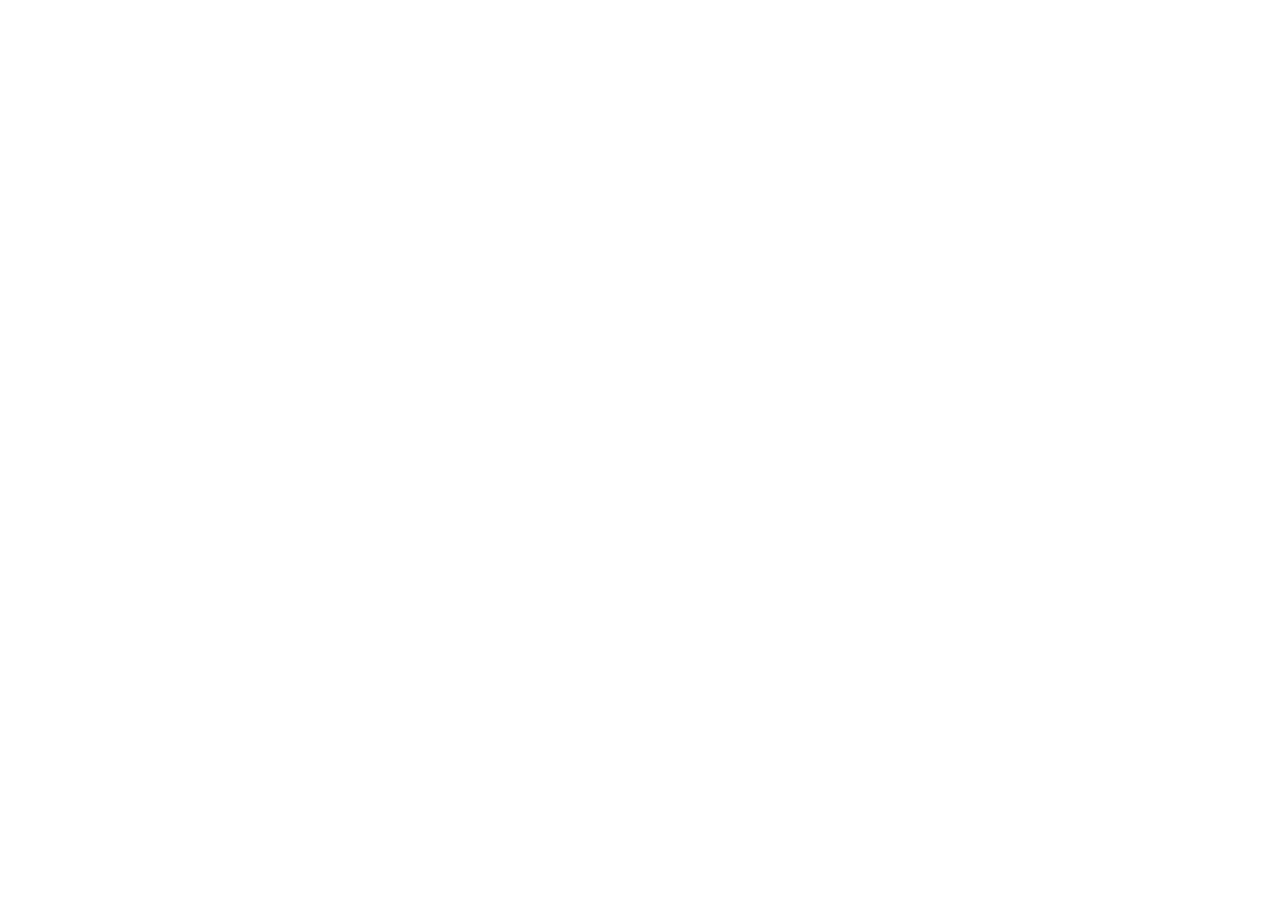
==== index.html @ 1d465142 "Add files via upload" ====
<!DOCTYPE html>
<html lang="en">
<head>
    <meta charset="UTF-8">
    <meta name="viewport" content="width=device-width, initial-scale=1.0">
    <title>BUSCAMINAS ALAN</title>
    <link rel="stylesheet" href="/src/cssAlan.css">
</head>
<body>
    <div id="tablero"></div>

    <script src="/src/jsAlan.js"></script>
    
</body>
</html>
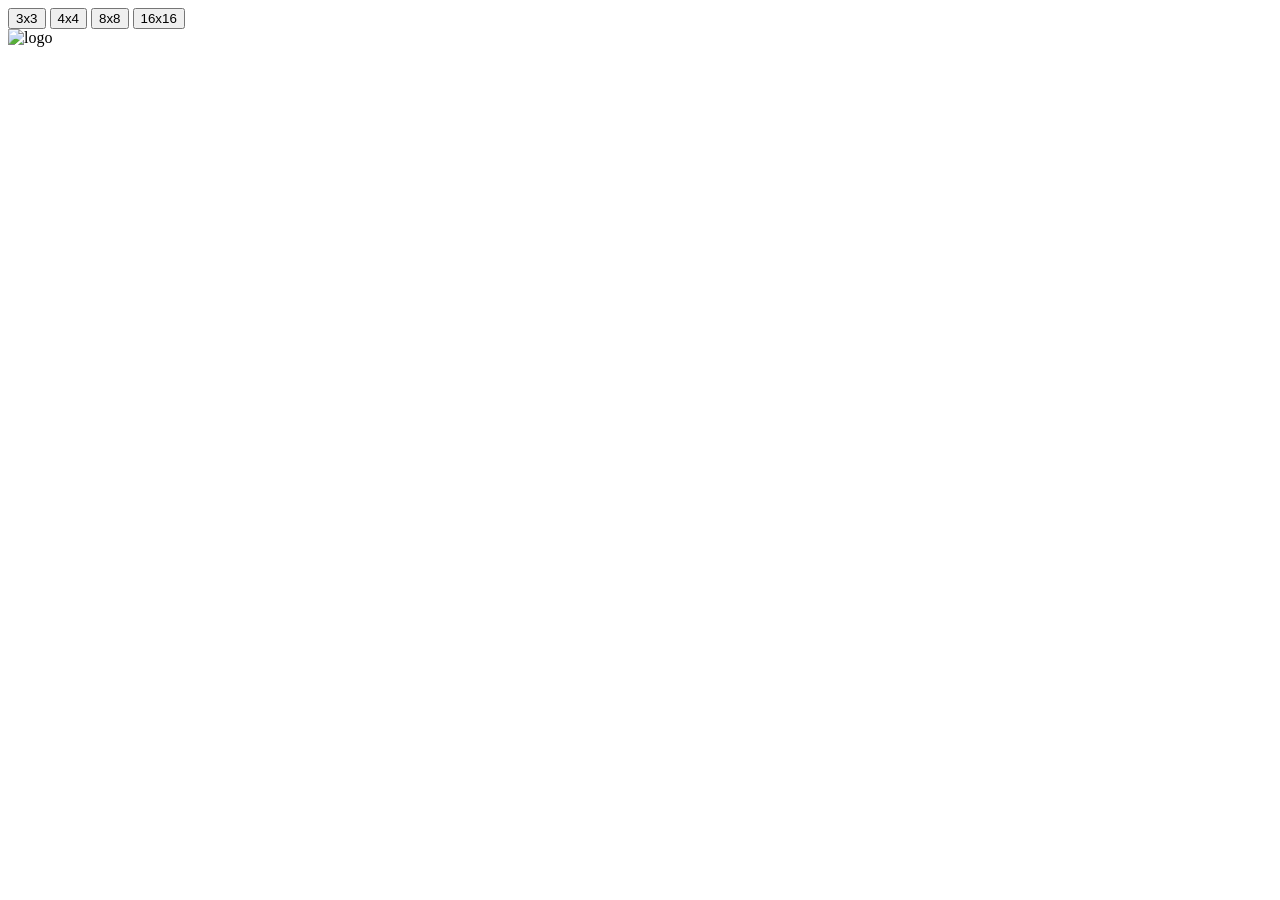
==== commit c9498de0: "Update index.html" ====
--- a/index.html
+++ b/index.html
@@ -4,12 +4,32 @@
     <meta charset="UTF-8">
     <meta name="viewport" content="width=device-width, initial-scale=1.0">
     <title>BUSCAMINAS ALAN</title>
-    <link rel="stylesheet" href="/src/cssAlan.css">
+    <link rel="stylesheet" href="/UF3/Buscaminas_AlanTeixido/src/cssAlan.css">
+    <link rel="icon" type="image/png" href="/UF3/Buscaminas_AlanTeixido/src/src/bomb-154456_1280.webp">
 </head>
 <body>
     <div id="tablero"></div>
 
-    <script src="/src/jsAlan.js"></script>
+    <script src="/UF3/Buscaminas_AlanTeixido/src/jsAlan.js"></script>
+
+
+    <!-- boton para 3x3 -->
+    <button id="boton3x3">3x3</button>
+
+    <!-- boton para 4x4 -->
+    <button id="boton4x4">4x4</button>
+
+    <!-- boton para 8x8 -->
+    <button id="boton8x8">8x8</button>
+
+    <!-- boton para 16x16 -->
+    <button id="boton16x16">16x16</button>
+
+
+    <footer>
+        <img type="image/png" src="/UF3/Buscaminas_AlanTeixido/src/src/logoATrodo.png" alt="logo" id="logo">
+    </footer>
+
     
 </body>
-</html>+</html>
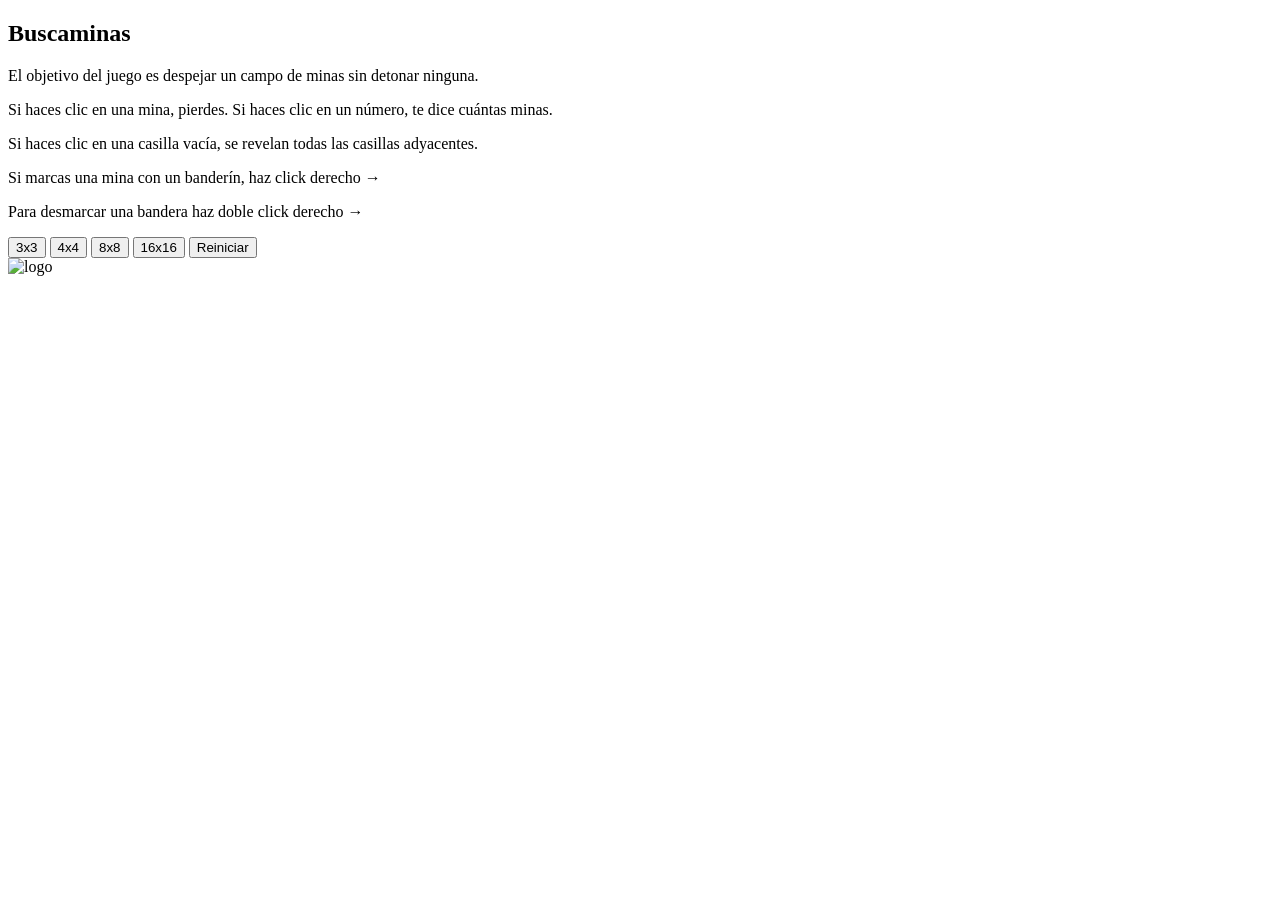
==== commit 63bbd9cd: "Update index.html" ====
--- a/index.html
+++ b/index.html
@@ -8,11 +8,23 @@
     <link rel="icon" type="image/png" href="/UF3/Buscaminas_AlanTeixido/src/src/bomb-154456_1280.webp">
 </head>
 <body>
+
     <div id="tablero"></div>
 
     <script src="/UF3/Buscaminas_AlanTeixido/src/jsAlan.js"></script>
 
-
+    <article id="control">
+    <!-- Información para jugar -->
+        <div id="info">
+            <h1>Buscaminas</h1>
+            <p>El objetivo del juego es despejar un campo de minas sin detonar ninguna. </p> 
+            <p>Si haces clic en una mina, pierdes. Si haces clic en un número, te dice cuántas minas. </p>
+            <p>Si haces clic en una casilla vacía, se revelan todas las casillas adyacentes.</p>
+            <p id="bandera">Si marcas una mina con un banderín, haz click derecho →</p>
+            <p id="desmarcar">Para desmarcar una bandera haz doble click derecho → </p>
+        </div>
+    
+        
     <!-- boton para 3x3 -->
     <button id="boton3x3">3x3</button>
 
@@ -25,6 +37,14 @@
     <!-- boton para 16x16 -->
     <button id="boton16x16">16x16</button>
 
+    
+    <!-- boton de reinicio-->
+    <button id="botonReiniciar">Reiniciar</button>
+
+</article>
+
+
+
 
     <footer>
         <img type="image/png" src="/UF3/Buscaminas_AlanTeixido/src/src/logoATrodo.png" alt="logo" id="logo">
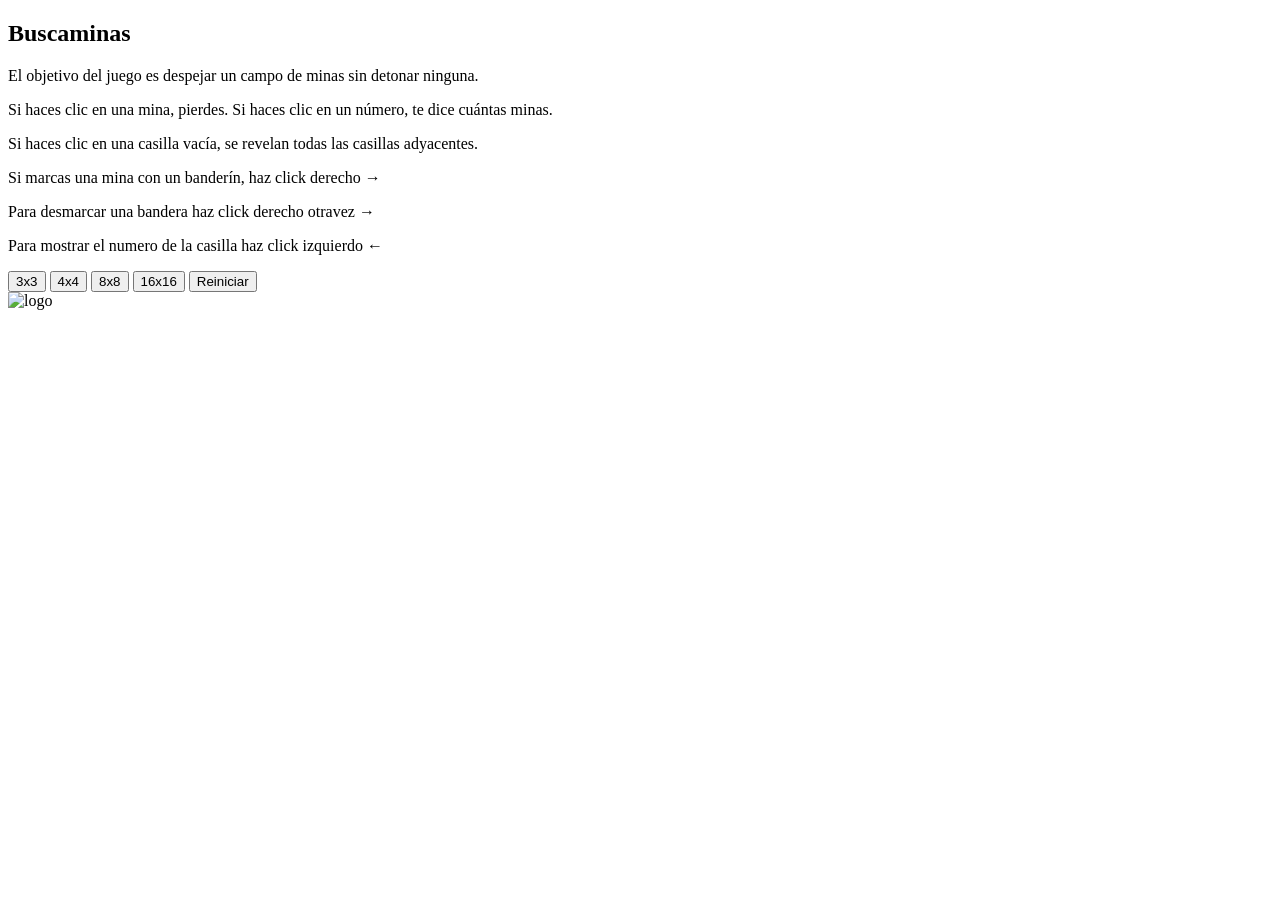
==== commit 5f45002c: "Update index.html" ====
--- a/index.html
+++ b/index.html
@@ -21,9 +21,9 @@
             <p>Si haces clic en una mina, pierdes. Si haces clic en un número, te dice cuántas minas. </p>
             <p>Si haces clic en una casilla vacía, se revelan todas las casillas adyacentes.</p>
             <p id="bandera">Si marcas una mina con un banderín, haz click derecho →</p>
-            <p id="desmarcar">Para desmarcar una bandera haz doble click derecho → </p>
+            <p id="desmarcar">Para desmarcar una bandera haz click derecho otravez → </p>
+            <p id="desmarcar"> Para mostrar el numero de la casilla haz click izquierdo ← </p>
         </div>
-    
         
     <!-- boton para 3x3 -->
     <button id="boton3x3">3x3</button>
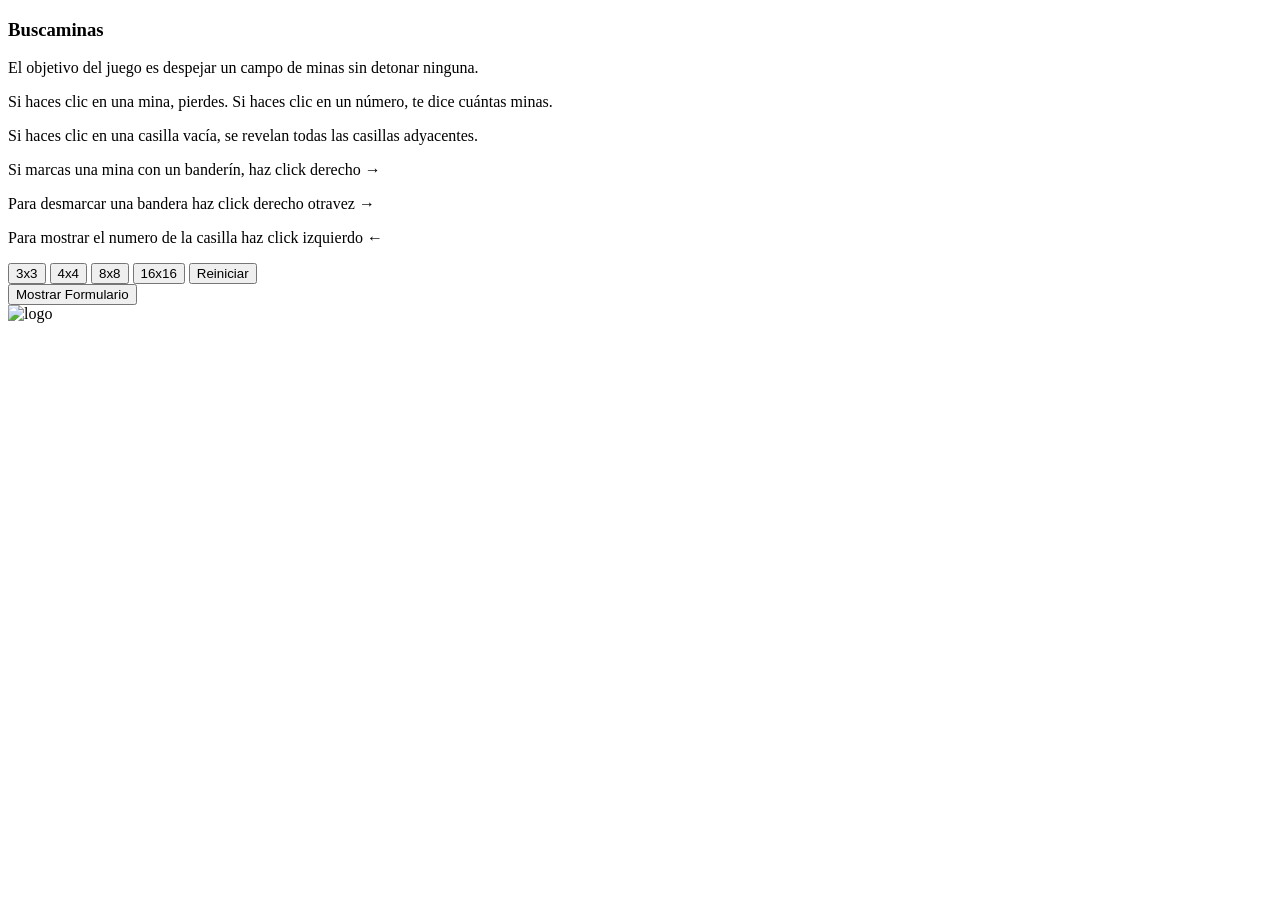
==== commit 6d234e38: "Update index.html" ====
--- a/index.html
+++ b/index.html
@@ -1,55 +1,77 @@
 <!DOCTYPE html>
 <html lang="en">
-<head>
-    <meta charset="UTF-8">
-    <meta name="viewport" content="width=device-width, initial-scale=1.0">
+  <head>
+    <meta charset="UTF-8" />
+    <meta name="viewport" content="width=device-width, initial-scale=1.0" />
     <title>BUSCAMINAS ALAN</title>
-    <link rel="stylesheet" href="/UF3/Buscaminas_AlanTeixido/src/cssAlan.css">
-    <link rel="icon" type="image/png" href="/UF3/Buscaminas_AlanTeixido/src/src/bomb-154456_1280.webp">
-</head>
-<body>
-
+    <link rel="stylesheet" href="/UF3/Buscaminas_AlanTeixido/src/cssAlan.css" />
+    <link
+      rel="icon"
+      type="image/png"
+      href="/UF3/Buscaminas_AlanTeixido/src/src/bomb-154456_1280.webp"
+    />
+  </head>
+  <body>
     <div id="tablero"></div>
 
-    <script src="/UF3/Buscaminas_AlanTeixido/src/jsAlan.js"></script>
+    <section id="control">
+      <article id="control">
+        <!-- Información para jugar -->
+        <div id="info">
+          <h1>Buscaminas</h1>
+          <p>
+            El objetivo del juego es despejar un campo de minas sin detonar
+            ninguna.
+          </p>
+          <p>
+            Si haces clic en una mina, pierdes. Si haces clic en un número, te
+            dice cuántas minas.
+          </p>
+          <p>
+            Si haces clic en una casilla vacía, se revelan todas las casillas
+            adyacentes.
+          </p>
+          <p id="bandera">
+            Si marcas una mina con un banderín, haz click derecho →
+          </p>
+          <p id="desmarcar">
+            Para desmarcar una bandera haz click derecho otravez →
+          </p>
+          <p id="desmarcar">
+            Para mostrar el numero de la casilla haz click izquierdo ←
+          </p>
+        </div>
+      </article>
 
-    <article id="control">
-    <!-- Información para jugar -->
-        <div id="info">
-            <h1>Buscaminas</h1>
-            <p>El objetivo del juego es despejar un campo de minas sin detonar ninguna. </p> 
-            <p>Si haces clic en una mina, pierdes. Si haces clic en un número, te dice cuántas minas. </p>
-            <p>Si haces clic en una casilla vacía, se revelan todas las casillas adyacentes.</p>
-            <p id="bandera">Si marcas una mina con un banderín, haz click derecho →</p>
-            <p id="desmarcar">Para desmarcar una bandera haz click derecho otravez → </p>
-            <p id="desmarcar"> Para mostrar el numero de la casilla haz click izquierdo ← </p>
-        </div>
-        
-    <!-- boton para 3x3 -->
-    <button id="boton3x3">3x3</button>
+      <!-- Botones para el juego -->
+      <button id="boton3x3">3x3</button>
+      <button id="boton4x4">4x4</button>
+      <button id="boton8x8">8x8</button>
+      <button id="boton16x16">16x16</button>
 
-    <!-- boton para 4x4 -->
-    <button id="boton4x4">4x4</button>
+      <!-- Botón de reinicio -->
+      <button id="botonReiniciar">Reiniciar</button>
 
-    <!-- boton para 8x8 -->
-    <button id="boton8x8">8x8</button>
+      <!-- Mensaje de victoria o derrota -->
+      <div id="mensaje"></div>
 
-    <!-- boton para 16x16 -->
-    <button id="boton16x16">16x16</button>
-
-    
-    <!-- boton de reinicio-->
-    <button id="botonReiniciar">Reiniciar</button>
-
-</article>
-
-
-
+  
+      <!-- Botón para mostrar el formulario -->
+      <button id="mostrarFormulario">Mostrar Formulario</button>
+    </section>
 
     <footer>
-        <img type="image/png" src="/UF3/Buscaminas_AlanTeixido/src/src/logoATrodo.png" alt="logo" id="logo">
+      <img
+        type="image/png"
+        src="/UF3/Buscaminas_AlanTeixido/src/src/logoATrodo.png"
+        alt="logo"
+        id="logo"
+      />
     </footer>
 
-    
-</body>
+    <script src="/UF3/Buscaminas_AlanTeixido/src/jsAlan.js"></script>
+      
+    <script src="/UF3/Buscaminas_AlanTeixido/src/jsFormulario.js"></script>
+
+  </body>
 </html>
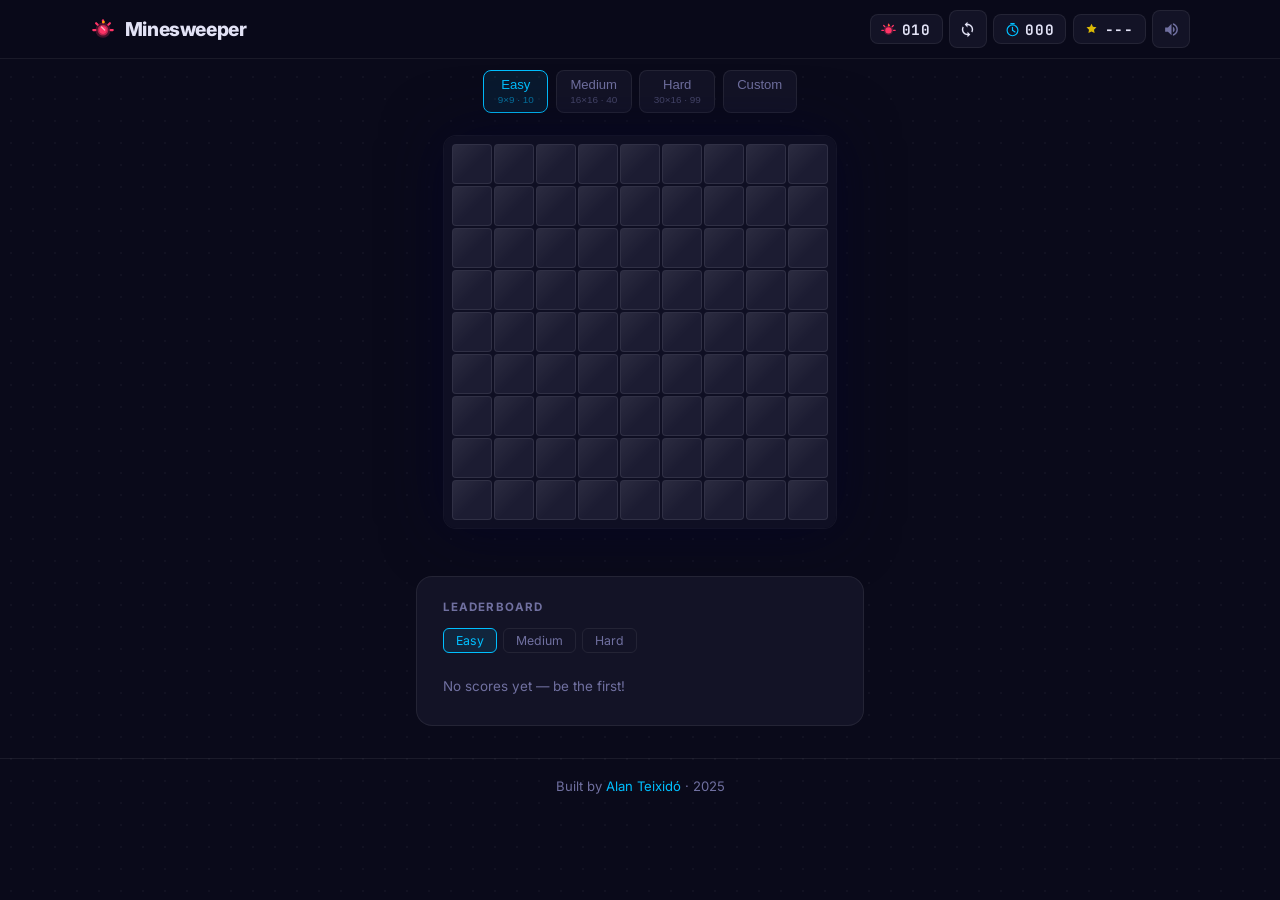
==== commit 0841857e: "Complete premium redesign of Minesweeper - Dark navy/neon theme (#0a0a1a background, neon number glo" ====
--- a/index.html
+++ b/index.html
@@ -1,77 +1,178 @@
 <!DOCTYPE html>
 <html lang="en">
-  <head>
-    <meta charset="UTF-8" />
-    <meta name="viewport" content="width=device-width, initial-scale=1.0" />
-    <title>BUSCAMINAS ALAN</title>
-    <link rel="stylesheet" href="/UF3/Buscaminas_AlanTeixido/src/cssAlan.css" />
-    <link
-      rel="icon"
-      type="image/png"
-      href="/UF3/Buscaminas_AlanTeixido/src/src/bomb-154456_1280.webp"
-    />
-  </head>
-  <body>
-    <div id="tablero"></div>
+<head>
+  <meta charset="UTF-8" />
+  <meta name="viewport" content="width=device-width, initial-scale=1.0, maximum-scale=1.0, user-scalable=no" />
+  <title>Minesweeper | Alan Teixidó</title>
+  <meta name="description" content="Play Minesweeper online — dark premium edition by Alan Teixidó. Easy, Medium, Hard and Custom modes, leaderboard, and smooth animations." />
+  <meta property="og:title" content="Minesweeper | Alan Teixidó" />
+  <meta property="og:description" content="Premium dark Minesweeper with neon visuals, leaderboard and smooth animations." />
+  <meta property="og:image" content="https://alanteixido.dev/og-minesweeper.png" />
+  <meta property="og:type" content="website" />
+  <link rel="canonical" href="https://alanteixido.dev/minesweeper" />
+  <link rel="preconnect" href="https://fonts.googleapis.com" />
+  <link rel="preconnect" href="https://fonts.gstatic.com" crossorigin />
+  <link href="https://fonts.googleapis.com/css2?family=JetBrains+Mono:wght@400;600;700&family=Inter:wght@400;500;600;700;800&display=swap" rel="stylesheet" />
+  <link rel="stylesheet" href="style.css" />
+</head>
+<body>
+  <!-- Confetti canvas (pointer-events: none) -->
+  <canvas id="confetti-canvas"></canvas>
 
-    <section id="control">
-      <article id="control">
-        <!-- Información para jugar -->
-        <div id="info">
-          <h1>Buscaminas</h1>
-          <p>
-            El objetivo del juego es despejar un campo de minas sin detonar
-            ninguna.
-          </p>
-          <p>
-            Si haces clic en una mina, pierdes. Si haces clic en un número, te
-            dice cuántas minas.
-          </p>
-          <p>
-            Si haces clic en una casilla vacía, se revelan todas las casillas
-            adyacentes.
-          </p>
-          <p id="bandera">
-            Si marcas una mina con un banderín, haz click derecho →
-          </p>
-          <p id="desmarcar">
-            Para desmarcar una bandera haz click derecho otravez →
-          </p>
-          <p id="desmarcar">
-            Para mostrar el numero de la casilla haz click izquierdo ←
-          </p>
+  <!-- Dot background -->
+  <div class="bg-pattern"></div>
+
+  <!-- ===== HEADER ===== -->
+  <header class="header">
+    <div class="header-inner">
+      <div class="logo">
+        <svg class="logo-icon" viewBox="0 0 24 24" fill="none" xmlns="http://www.w3.org/2000/svg">
+          <circle cx="12" cy="13" r="7" fill="#ff3366" opacity="0.25"/>
+          <circle cx="12" cy="13" r="5" fill="#ff3366" opacity="0.6"/>
+          <circle cx="12" cy="13" r="3.5" fill="#ff3366"/>
+          <line x1="12" y1="6" x2="12" y2="4" stroke="#ff3366" stroke-width="2" stroke-linecap="round"/>
+          <line x1="5" y1="13" x2="3" y2="13" stroke="#ff3366" stroke-width="2" stroke-linecap="round"/>
+          <line x1="19" y1="13" x2="21" y2="13" stroke="#ff3366" stroke-width="2" stroke-linecap="round"/>
+          <line x1="7.05" y1="8.05" x2="5.63" y2="6.63" stroke="#ff3366" stroke-width="2" stroke-linecap="round"/>
+          <line x1="16.95" y1="8.05" x2="18.37" y2="6.63" stroke="#ff3366" stroke-width="2" stroke-linecap="round"/>
+          <circle cx="12.5" cy="5.5" r="1.2" fill="#ffaa00"/>
+          <line x1="10.5" y1="10" x2="13.5" y2="13" stroke="rgba(255,255,255,0.6)" stroke-width="1.2" stroke-linecap="round"/>
+        </svg>
+        <span>Minesweeper</span>
+      </div>
+
+      <div class="hud">
+        <!-- Mine counter -->
+        <div class="hud-item" title="Mines remaining">
+          <svg viewBox="0 0 18 18" fill="none">
+            <circle cx="9" cy="10" r="5.5" fill="#ff3366" opacity="0.3"/>
+            <circle cx="9" cy="10" r="3.8" fill="#ff3366"/>
+            <line x1="9" y1="4.5" x2="9" y2="2.5" stroke="#ff3366" stroke-width="1.5" stroke-linecap="round"/>
+            <line x1="3" y1="10" x2="1" y2="10" stroke="#ff3366" stroke-width="1.5" stroke-linecap="round"/>
+            <line x1="15" y1="10" x2="17" y2="10" stroke="#ff3366" stroke-width="1.5" stroke-linecap="round"/>
+            <line x1="4.64" y1="5.64" x2="3.22" y2="4.22" stroke="#ff3366" stroke-width="1.5" stroke-linecap="round"/>
+            <line x1="13.36" y1="5.64" x2="14.78" y2="4.22" stroke="#ff3366" stroke-width="1.5" stroke-linecap="round"/>
+            <circle cx="9.8" cy="4" r="0.9" fill="#ffaa00"/>
+          </svg>
+          <span id="mines-left" class="hud-value">000</span>
         </div>
-      </article>
 
-      <!-- Botones para el juego -->
-      <button id="boton3x3">3x3</button>
-      <button id="boton4x4">4x4</button>
-      <button id="boton8x8">8x8</button>
-      <button id="boton16x16">16x16</button>
+        <!-- Restart button -->
+        <button id="restart-btn" class="restart-btn" title="New Game">
+          <svg viewBox="0 0 24 24" fill="none"><path d="M12 4V1L8 5l4 4V6c3.31 0 6 2.69 6 6 0 1.01-.25 1.97-.7 2.8l1.46 1.46C19.54 15.03 20 13.57 20 12c0-4.42-3.58-8-8-8zm0 14c-3.31 0-6-2.69-6-6 0-1.01.25-1.97.7-2.8L5.24 7.74C4.46 8.97 4 10.43 4 12c0 4.42 3.58 8 8 8v3l4-4-4-4v3z" fill="currentColor"/></svg>
+        </button>
 
-      <!-- Botón de reinicio -->
-      <button id="botonReiniciar">Reiniciar</button>
+        <!-- Timer -->
+        <div class="hud-item" title="Time elapsed">
+          <svg viewBox="0 0 18 18" fill="none">
+            <circle cx="9" cy="10" r="6.5" stroke="#00bfff" stroke-width="1.4" fill="none"/>
+            <line x1="9" y1="6.5" x2="9" y2="10" stroke="#00bfff" stroke-width="1.4" stroke-linecap="round"/>
+            <line x1="9" y1="10" x2="12" y2="12" stroke="#00bfff" stroke-width="1.4" stroke-linecap="round"/>
+            <line x1="7" y1="2" x2="11" y2="2" stroke="#00bfff" stroke-width="1.4" stroke-linecap="round"/>
+          </svg>
+          <span id="timer" class="hud-value">000</span>
+        </div>
 
-      <!-- Mensaje de victoria o derrota -->
-      <div id="mensaje"></div>
+        <!-- Best time -->
+        <div class="hud-item hud-best" title="Best time">
+          <svg viewBox="0 0 18 18" fill="none"><path d="M9 2l1.76 3.57L15 6.27l-3 2.93.71 4.14L9 11.27l-3.71 2.07.71-4.14L3 6.27l4.24-.7L9 2z" fill="#ffd700" opacity="0.85"/></svg>
+          <span id="best-time" class="hud-value">---</span>
+        </div>
 
-  
-      <!-- Botón para mostrar el formulario -->
-      <button id="mostrarFormulario">Mostrar Formulario</button>
-    </section>
+        <!-- Mute -->
+        <button id="mute-btn" class="icon-btn" title="Toggle sound">
+          <svg id="sound-on-icon" viewBox="0 0 24 24" fill="none"><path d="M3 9v6h4l5 5V4L7 9H3zm13.5 3c0-1.77-1.02-3.29-2.5-4.03v8.05c1.48-.73 2.5-2.25 2.5-4.02zM14 3.23v2.06c2.89.86 5 3.54 5 6.71s-2.11 5.85-5 6.71v2.06c4.01-.91 7-4.49 7-8.77s-2.99-7.86-7-8.77z" fill="currentColor"/></svg>
+          <svg id="sound-off-icon" viewBox="0 0 24 24" fill="none" class="hidden"><path d="M16.5 12c0-1.77-1.02-3.29-2.5-4.03v2.21l2.45 2.45c.03-.2.05-.41.05-.63zm2.5 0c0 .94-.2 1.82-.54 2.64l1.51 1.51C20.63 14.91 21 13.5 21 12c0-4.28-2.99-7.86-7-8.77v2.06c2.89.86 5 3.54 5 6.71zM4.27 3L3 4.27 7.73 9H3v6h4l5 5v-6.73l4.25 4.25c-.67.52-1.42.93-2.25 1.18v2.06c1.38-.31 2.63-.95 3.69-1.81L19.73 21 21 19.73l-9-9L4.27 3zM12 4L9.91 6.09 12 8.18V4z" fill="currentColor"/></svg>
+        </button>
+      </div>
+    </div>
+  </header>
 
-    <footer>
-      <img
-        type="image/png"
-        src="/UF3/Buscaminas_AlanTeixido/src/src/logoATrodo.png"
-        alt="logo"
-        id="logo"
-      />
-    </footer>
+  <!-- ===== DIFFICULTY BAR ===== -->
+  <nav class="difficulty-bar">
+    <button class="diff-btn active" data-diff="easy">Easy <small>9×9 · 10</small></button>
+    <button class="diff-btn" data-diff="medium">Medium <small>16×16 · 40</small></button>
+    <button class="diff-btn" data-diff="hard">Hard <small>30×16 · 99</small></button>
+    <button class="diff-btn" data-diff="custom">Custom</button>
+  </nav>
 
-    <script src="/UF3/Buscaminas_AlanTeixido/src/jsAlan.js"></script>
-      
-    <script src="/UF3/Buscaminas_AlanTeixido/src/jsFormulario.js"></script>
+  <!-- Custom panel -->
+  <div id="custom-panel" class="custom-panel hidden">
+    <label>Rows <input type="number" id="custom-rows" min="5" max="30" value="10" /></label>
+    <label>Cols <input type="number" id="custom-cols" min="5" max="30" value="10" /></label>
+    <label>Mines <input type="number" id="custom-mines" min="1" max="200" value="15" /></label>
+    <button id="custom-apply" class="btn-accent">Apply</button>
+  </div>
 
-  </body>
+  <!-- ===== BOARD ===== -->
+  <main class="main">
+    <div id="board-wrapper">
+      <div id="tablero"></div>
+    </div>
+  </main>
+
+  <!-- ===== WIN / LOSE OVERLAY ===== -->
+  <div id="overlay" class="overlay hidden">
+    <div id="overlay-content" class="overlay-content">
+      <div id="overlay-icon" class="overlay-icon"></div>
+      <h2 id="overlay-title"></h2>
+      <p id="overlay-message"></p>
+      <p id="overlay-time" class="overlay-time hidden"></p>
+      <div id="new-record-badge" class="new-record hidden">🏆 New Best Time!</div>
+      <button id="overlay-play-again" class="btn-primary">Play Again</button>
+    </div>
+  </div>
+
+  <!-- ===== REGISTRATION MODAL ===== -->
+  <div id="reg-modal" class="modal hidden">
+    <div class="modal-backdrop" id="modal-backdrop"></div>
+    <div class="modal-content">
+      <button class="modal-close" id="modal-close">&times;</button>
+      <h2>Register Your Score</h2>
+      <p class="modal-subtitle">Save your time to the leaderboard</p>
+      <form id="reg-form" novalidate>
+        <div class="form-group">
+          <label for="reg-name">Name</label>
+          <input type="text" id="reg-name" placeholder="Your name" autocomplete="name" />
+          <span class="form-error" id="reg-name-err"></span>
+        </div>
+        <div class="form-group">
+          <label for="reg-email">Email</label>
+          <input type="email" id="reg-email" placeholder="your@email.com" autocomplete="email" />
+          <span class="form-error" id="reg-email-err"></span>
+        </div>
+        <div class="form-group">
+          <label for="reg-age">Age</label>
+          <input type="number" id="reg-age" placeholder="Must be 18+" min="1" max="120" />
+          <span class="form-error" id="reg-age-err"></span>
+        </div>
+        <div class="form-actions">
+          <button type="submit" class="btn-primary">Save Score</button>
+          <button type="button" id="skip-reg" class="btn-ghost">Skip</button>
+        </div>
+      </form>
+    </div>
+  </div>
+
+  <!-- ===== LEADERBOARD ===== -->
+  <section class="leaderboard">
+    <div class="leaderboard-inner">
+      <h3>Leaderboard</h3>
+      <div class="lb-tabs">
+        <button class="lb-tab active" data-tab="easy">Easy</button>
+        <button class="lb-tab" data-tab="medium">Medium</button>
+        <button class="lb-tab" data-tab="hard">Hard</button>
+      </div>
+      <ol id="lb-list" class="lb-list"></ol>
+    </div>
+  </section>
+
+  <!-- ===== FOOTER ===== -->
+  <footer class="footer">
+    <p>Built by <a href="https://alanteixido.dev/" target="_blank" rel="noopener noreferrer">Alan Teixidó</a> · 2025</p>
+  </footer>
+
+  <script src="sounds.js"></script>
+  <script src="game.js"></script>
+</body>
 </html>
--- a/style.css
+++ b/style.css
@@ -0,0 +1,564 @@
+/* ============================================================
+   RESET & VARIABLES
+   ============================================================ */
+*, *::before, *::after { box-sizing: border-box; margin: 0; padding: 0; }
+
+:root {
+  --bg:            #0a0a1a;
+  --bg2:           #0f0f23;
+  --bg-card:       #131326;
+  --bg-cell:       #1c1c32;
+  --bg-revealed:   #0b0b1e;
+  --border:        rgba(255,255,255,0.07);
+  --border-hi:     rgba(255,255,255,0.16);
+  --text:          #e2e2f5;
+  --text-dim:      #7070a0;
+  --blue:          #00bfff;
+  --green:         #00ff88;
+  --red:           #ff3366;
+  --gold:          #ffd700;
+  --orange:        #ff8800;
+  /* number neon colours */
+  --n1: #00c8ff;
+  --n2: #00ff88;
+  --n3: #ff4466;
+  --n4: #8855ff;
+  --n5: #ff8800;
+  --n6: #00ffee;
+  --n7: #ff44ff;
+  --n8: #ffffff;
+}
+
+html { scroll-behavior: smooth; }
+
+body {
+  background: var(--bg);
+  color: var(--text);
+  font-family: 'Inter', system-ui, -apple-system, sans-serif;
+  min-height: 100vh;
+  overflow-x: hidden;
+  position: relative;
+}
+
+/* ============================================================
+   BACKGROUND DOT PATTERN
+   ============================================================ */
+.bg-pattern {
+  position: fixed; inset: 0;
+  background-image: radial-gradient(circle, rgba(255,255,255,0.035) 1px, transparent 1px);
+  background-size: 22px 22px;
+  pointer-events: none;
+  z-index: 0;
+}
+
+/* ============================================================
+   CONFETTI CANVAS
+   ============================================================ */
+#confetti-canvas {
+  position: fixed; inset: 0;
+  pointer-events: none;
+  z-index: 9999;
+}
+
+/* ============================================================
+   HEADER
+   ============================================================ */
+.header {
+  position: sticky; top: 0;
+  background: rgba(10,10,26,0.88);
+  backdrop-filter: blur(18px);
+  -webkit-backdrop-filter: blur(18px);
+  border-bottom: 1px solid var(--border);
+  z-index: 100;
+  padding: 0 1rem;
+}
+
+.header-inner {
+  max-width: 1100px; margin: 0 auto;
+  display: flex; align-items: center; justify-content: space-between;
+  height: 58px; gap: 0.75rem;
+}
+
+.logo {
+  display: flex; align-items: center; gap: 0.55rem;
+  font-size: 1.2rem; font-weight: 800; letter-spacing: -0.02em;
+  white-space: nowrap;
+}
+.logo-icon { width: 26px; height: 26px; flex-shrink: 0; }
+
+/* ---- HUD ---- */
+.hud { display: flex; align-items: center; gap: 0.4rem; flex-wrap: nowrap; }
+
+.hud-item {
+  display: flex; align-items: center; gap: 0.35rem;
+  background: var(--bg-card);
+  border: 1px solid var(--border);
+  border-radius: 8px;
+  padding: 0.28rem 0.65rem;
+  font-size: 0.8rem;
+}
+.hud-item svg { width: 15px; height: 15px; flex-shrink: 0; }
+
+.hud-value {
+  font-family: 'JetBrains Mono', 'Courier New', monospace;
+  font-size: 0.9rem; font-weight: 700; letter-spacing: 0.06em;
+  min-width: 3ch;
+}
+
+.restart-btn {
+  background: var(--bg-card); border: 1px solid var(--border);
+  border-radius: 8px; color: var(--text);
+  width: 38px; height: 38px;
+  display: flex; align-items: center; justify-content: center;
+  cursor: pointer; transition: all 0.2s;
+}
+.restart-btn:hover { border-color: var(--blue); color: var(--blue); transform: rotate(-30deg); }
+.restart-btn svg { width: 17px; height: 17px; }
+
+.icon-btn {
+  background: var(--bg-card); border: 1px solid var(--border);
+  border-radius: 8px; color: var(--text-dim);
+  width: 38px; height: 38px;
+  display: flex; align-items: center; justify-content: center;
+  cursor: pointer; transition: all 0.2s;
+}
+.icon-btn:hover { color: var(--text); border-color: var(--border-hi); }
+.icon-btn svg { width: 17px; height: 17px; }
+
+/* ============================================================
+   DIFFICULTY BAR
+   ============================================================ */
+.difficulty-bar {
+  display: flex; justify-content: center; gap: 0.45rem;
+  padding: 0.7rem 1rem; flex-wrap: wrap;
+  position: relative; z-index: 1;
+}
+
+.diff-btn {
+  background: var(--bg-card); border: 1px solid var(--border);
+  border-radius: 8px; color: var(--text-dim);
+  padding: 0.38rem 0.85rem;
+  cursor: pointer; font-size: 0.82rem; font-weight: 500;
+  display: flex; flex-direction: column; align-items: center;
+  transition: all 0.2s; line-height: 1.2;
+}
+.diff-btn small { font-size: 0.62rem; opacity: 0.55; margin-top: 1px; }
+.diff-btn:hover { color: var(--text); border-color: var(--border-hi); }
+.diff-btn.active {
+  background: rgba(0,191,255,0.09);
+  border-color: var(--blue); color: var(--blue);
+}
+
+/* ---- Custom panel ---- */
+.custom-panel {
+  display: flex; justify-content: center; gap: 0.75rem;
+  padding: 0 1rem 0.75rem; flex-wrap: wrap;
+  position: relative; z-index: 1;
+}
+.custom-panel label {
+  display: flex; align-items: center; gap: 0.4rem;
+  font-size: 0.8rem; color: var(--text-dim);
+  background: var(--bg-card); border: 1px solid var(--border);
+  border-radius: 8px; padding: 0.28rem 0.65rem;
+}
+.custom-panel input {
+  background: transparent; border: none; outline: none;
+  color: var(--text); font-size: 0.82rem; width: 46px; text-align: center;
+}
+.btn-accent {
+  background: rgba(0,191,255,0.12); border: 1px solid var(--blue);
+  border-radius: 8px; color: var(--blue);
+  padding: 0.28rem 0.9rem; cursor: pointer; font-size: 0.82rem; font-weight: 600;
+  transition: all 0.2s;
+}
+.btn-accent:hover { background: rgba(0,191,255,0.22); }
+
+/* ============================================================
+   MAIN / BOARD
+   ============================================================ */
+.main {
+  display: flex; justify-content: center; align-items: flex-start;
+  padding: 0.75rem 1rem 1.5rem;
+  position: relative; z-index: 1;
+}
+
+#board-wrapper {
+  position: relative;
+  border-radius: 12px;
+  overflow: auto;            /* scroll for very wide boards */
+  max-width: 100%;
+  box-shadow: 0 0 60px rgba(0,0,40,0.6), 0 0 0 1px var(--border);
+}
+
+/* Shake animation on lose */
+#board-wrapper.shake {
+  animation: shake 0.5s cubic-bezier(.36,.07,.19,.97) both;
+}
+@keyframes shake {
+  0%,100% { transform: translateX(0); }
+  10%,30%,50%,70%,90% { transform: translateX(-5px) rotate(-0.3deg); }
+  20%,40%,60%,80%     { transform: translateX( 5px) rotate( 0.3deg); }
+}
+
+#tablero {
+  display: grid;
+  grid-template-columns: repeat(var(--columnas, 9), var(--cell-size, 36px));
+  grid-template-rows:    repeat(var(--filas,    9), var(--cell-size, 36px));
+  gap: 2px;
+  padding: 8px;
+  background: var(--bg2);
+  user-select: none; -webkit-user-select: none;
+}
+
+/* ============================================================
+   CELLS — BASE
+   ============================================================ */
+.celda {
+  width:  var(--cell-size, 36px);
+  height: var(--cell-size, 36px);
+  display: flex; justify-content: center; align-items: center;
+  font-family: 'JetBrains Mono', monospace;
+  font-size: calc(var(--cell-size, 36px) * 0.44);
+  font-weight: 700;
+  cursor: pointer;
+  border-radius: 4px;
+  background: var(--bg-cell);
+  border: 1px solid rgba(255,255,255,0.09);
+  transition: background 0.12s, transform 0.1s, box-shadow 0.12s;
+  position: relative; overflow: hidden;
+  touch-action: manipulation;
+  -webkit-tap-highlight-color: transparent;
+}
+
+/* Frost shimmer */
+.celda::before {
+  content: '';
+  position: absolute; inset: 0;
+  background: linear-gradient(135deg, rgba(255,255,255,0.07) 0%, transparent 55%);
+  opacity: 1; pointer-events: none;
+}
+
+.celda:hover { transform: scale(1.08); border-color: rgba(255,255,255,0.22); box-shadow: 0 0 8px rgba(0,191,255,0.15); }
+.celda:active { transform: scale(0.93); }
+
+/* ---- REVEALED ---- */
+.celda.revealed {
+  background: var(--bg-revealed);
+  border-color: rgba(255,255,255,0.04);
+  cursor: default;
+  animation: cellReveal 0.16s ease-out both;
+}
+.celda.revealed::before { display: none; }
+.celda.revealed:hover   { transform: none; box-shadow: none; border-color: rgba(255,255,255,0.04); }
+.celda.revealed:active  { transform: none; }
+
+@keyframes cellReveal {
+  from { transform: scale(0.82); opacity: 0.5; }
+  to   { transform: scale(1);    opacity: 1; }
+}
+
+/* ---- EMPTY (0) ---- */
+.celda-cero {
+  background: rgba(5, 5, 18, 0.95) !important;
+  border-color: rgba(255,255,255,0.03) !important;
+}
+
+/* ---- NUMBERS ---- */
+.celda-uno    { color: var(--n1); text-shadow: 0 0 10px var(--n1); }
+.celda-dos    { color: var(--n2); text-shadow: 0 0 10px var(--n2); }
+.celda-tres   { color: var(--n3); text-shadow: 0 0 10px var(--n3); }
+.celda-cuatro { color: var(--n4); text-shadow: 0 0 10px var(--n4); }
+.celda-cinco  { color: var(--n5); text-shadow: 0 0 10px var(--n5); }
+.celda-seis   { color: var(--n6); text-shadow: 0 0 10px var(--n6); }
+.celda-siete  { color: var(--n7); text-shadow: 0 0 10px var(--n7); }
+.celda-ocho   { color: var(--n8); text-shadow: 0 0 10px var(--n8); }
+
+/* ---- FLAGGED ---- */
+.celda.flagged {
+  background: rgba(255,100,0,0.1) !important;
+  border-color: rgba(255,140,0,0.45) !important;
+  animation: flagPlace 0.22s cubic-bezier(.34,1.56,.64,1) both;
+}
+@keyframes flagPlace {
+  from { transform: scale(0.75) rotate(-12deg); }
+  to   { transform: scale(1) rotate(0); }
+}
+.celda.flagged::before { display: none; }
+.celda.flagged::after {
+  content: '';
+  position: absolute; inset: 0;
+  background: url("data:image/svg+xml,%3Csvg xmlns='http://www.w3.org/2000/svg' viewBox='0 0 24 24'%3E%3Cpath d='M14.4 6L14 4H5v17h2v-7h5.6l.4 2h7V6z' fill='%23ff8800'/%3E%3C/svg%3E") center/55% no-repeat;
+  filter: drop-shadow(0 0 5px #ff8800);
+}
+
+/* ---- QUESTION MARK ---- */
+.celda.question {
+  background: rgba(110,70,255,0.12) !important;
+  border-color: rgba(136,85,255,0.5) !important;
+  color: #9966ff;
+  font-size: calc(var(--cell-size, 36px) * 0.52);
+  text-shadow: 0 0 8px #9966ff;
+}
+.celda.question::before { display: none; }
+.celda.question::after { content: '?'; }
+
+/* ---- MINE — EXPLODED ---- */
+.celda.mina-exploded {
+  background: rgba(255,30,30,0.25) !important;
+  border-color: #ff3344 !important;
+  animation: explode 0.35s ease-out both;
+}
+@keyframes explode {
+  0%  { transform: scale(1); }
+  35% { transform: scale(1.35); background: rgba(255,80,0,0.55); }
+  100%{ transform: scale(1); }
+}
+
+/* ---- MINE — REVEALED (others) ---- */
+.celda.mina-revealed {
+  background: rgba(255,30,30,0.1) !important;
+  border-color: rgba(255,50,50,0.35) !important;
+}
+
+/* shared mine SVG via pseudo */
+.celda.mina-exploded::after,
+.celda.mina-revealed::after {
+  content: '';
+  position: absolute; inset: 0;
+  background: url("data:image/svg+xml,%3Csvg xmlns='http://www.w3.org/2000/svg' viewBox='0 0 24 24'%3E%3Ccircle cx='12' cy='14' r='6' fill='%23ff3344'/%3E%3Ccircle cx='12' cy='14' r='4' fill='%23ff6655'/%3E%3Ccircle cx='12' cy='14' r='2' fill='%23ff9977'/%3E%3Cline x1='12' y1='8' x2='12' y2='5' stroke='%23ff3344' stroke-width='2' stroke-linecap='round'/%3E%3Cline x1='6' y1='14' x2='3' y2='14' stroke='%23ff3344' stroke-width='2' stroke-linecap='round'/%3E%3Cline x1='18' y1='14' x2='21' y2='14' stroke='%23ff3344' stroke-width='2' stroke-linecap='round'/%3E%3Cline x1='8.12' y1='10.12' x2='5.93' y2='7.93' stroke='%23ff3344' stroke-width='2' stroke-linecap='round'/%3E%3Cline x1='15.88' y1='10.12' x2='18.07' y2='7.93' stroke='%23ff3344' stroke-width='2' stroke-linecap='round'/%3E%3Ccircle cx='12.5' cy='6' r='1.1' fill='%23ffaa00'/%3E%3C/svg%3E") center/65% no-repeat;
+  filter: drop-shadow(0 0 7px #ff3344);
+}
+.celda.mina-exploded::after { filter: drop-shadow(0 0 12px #ff3344) brightness(1.4); }
+
+/* ---- WRONG FLAG (mine was elsewhere) ---- */
+.celda.wrong-flag {
+  background: rgba(255,0,0,0.18) !important;
+  border-color: #ff3344 !important;
+}
+
+/* ---- CHORD HIGHLIGHT (when hovering a revealed number) ---- */
+.celda.revealed.chord-hover {
+  box-shadow: inset 0 0 0 2px rgba(255,255,255,0.15);
+  cursor: pointer;
+}
+
+/* ============================================================
+   WIN / LOSE OVERLAY
+   ============================================================ */
+.overlay {
+  position: fixed; inset: 0;
+  background: rgba(0,0,20,0.82);
+  backdrop-filter: blur(10px); -webkit-backdrop-filter: blur(10px);
+  display: flex; align-items: center; justify-content: center;
+  z-index: 500;
+  animation: fadeIn 0.3s ease both;
+}
+@keyframes fadeIn { from { opacity: 0; } to { opacity: 1; } }
+
+.overlay-content {
+  background: var(--bg-card);
+  border: 1px solid var(--border);
+  border-radius: 20px;
+  padding: 2.5rem 3rem;
+  text-align: center;
+  max-width: 360px; width: 92%;
+  animation: slideUp 0.32s cubic-bezier(.34,1.56,.64,1) both;
+  position: relative; overflow: hidden;
+}
+@keyframes slideUp {
+  from { transform: translateY(28px) scale(0.94); opacity: 0; }
+  to   { transform: translateY(0)    scale(1);    opacity: 1; }
+}
+
+.overlay.win  .overlay-content { border-color: rgba(0,255,136,0.4); box-shadow: 0 0 50px rgba(0,255,136,0.12); }
+.overlay.lose .overlay-content { border-color: rgba(255,50,50,0.4);  box-shadow: 0 0 50px rgba(255,50,50,0.12);  }
+
+.overlay-icon { font-size: 3.2rem; margin-bottom: 0.4rem; line-height: 1; }
+
+#overlay-title {
+  font-size: 2.1rem; font-weight: 800; letter-spacing: -0.02em;
+  margin-bottom: 0.4rem;
+}
+.overlay.win  #overlay-title { color: var(--green); text-shadow: 0 0 24px var(--green); }
+.overlay.lose #overlay-title { color: var(--red);   text-shadow: 0 0 24px var(--red);   }
+
+#overlay-message { color: var(--text-dim); margin-bottom: 0.5rem; font-size: 0.9rem; }
+
+.overlay-time {
+  font-family: 'JetBrains Mono', monospace;
+  font-size: 1.6rem; font-weight: 700;
+  color: var(--blue);
+  margin-bottom: 0.75rem;
+}
+
+.new-record {
+  display: inline-block;
+  background: rgba(255,215,0,0.12);
+  border: 1px solid rgba(255,215,0,0.4);
+  border-radius: 20px; padding: 0.2rem 0.9rem;
+  font-size: 0.82rem; color: var(--gold);
+  margin-bottom: 1.2rem;
+  animation: pulse 1.1s ease infinite;
+}
+@keyframes pulse {
+  0%,100% { box-shadow: 0 0 0 0   rgba(255,215,0,0.4); }
+  50%      { box-shadow: 0 0 0 7px rgba(255,215,0,0);   }
+}
+
+.btn-primary {
+  display: inline-block;
+  background: linear-gradient(135deg, #0055ff, #00aaff);
+  color: #fff; border: none; border-radius: 10px;
+  padding: 0.72rem 2rem; font-size: 0.95rem; font-weight: 700;
+  cursor: pointer; transition: all 0.2s;
+  box-shadow: 0 4px 18px rgba(0,100,255,0.28);
+  font-family: inherit;
+}
+.btn-primary:hover { transform: translateY(-2px); box-shadow: 0 7px 22px rgba(0,100,255,0.4); }
+.btn-primary:active { transform: translateY(0); }
+
+/* ============================================================
+   REGISTRATION MODAL
+   ============================================================ */
+.modal {
+  position: fixed; inset: 0; z-index: 600;
+  display: flex; align-items: center; justify-content: center;
+}
+.modal-backdrop {
+  position: absolute; inset: 0;
+  background: rgba(0,0,20,0.78);
+  backdrop-filter: blur(6px); -webkit-backdrop-filter: blur(6px);
+}
+.modal-content {
+  position: relative;
+  background: var(--bg-card);
+  border: 1px solid var(--border-hi);
+  border-radius: 20px; padding: 2rem 2.2rem;
+  max-width: 400px; width: 92%;
+  animation: slideUp 0.28s cubic-bezier(.34,1.56,.64,1) both;
+}
+.modal-close {
+  position: absolute; top: 1rem; right: 1.1rem;
+  background: none; border: none;
+  color: var(--text-dim); font-size: 1.4rem;
+  line-height: 1; cursor: pointer; transition: color 0.15s;
+}
+.modal-close:hover { color: var(--text); }
+.modal-content h2 { font-size: 1.35rem; font-weight: 700; margin-bottom: 0.2rem; }
+.modal-subtitle { color: var(--text-dim); font-size: 0.82rem; margin-bottom: 1.4rem; }
+
+.form-group { margin-bottom: 0.95rem; }
+.form-group label {
+  display: block; font-size: 0.73rem; font-weight: 600;
+  color: var(--text-dim); text-transform: uppercase; letter-spacing: 0.06em;
+  margin-bottom: 0.38rem;
+}
+.form-group input {
+  width: 100%;
+  background: rgba(255,255,255,0.04);
+  border: 1px solid var(--border);
+  border-radius: 8px; padding: 0.62rem 0.88rem;
+  color: var(--text); font-size: 0.92rem; font-family: inherit;
+  outline: none; transition: border-color 0.18s;
+}
+.form-group input:focus { border-color: var(--blue); }
+.form-group input::placeholder { color: var(--text-dim); opacity: 0.45; }
+.form-error {
+  display: block; color: var(--red); font-size: 0.74rem;
+  margin-top: 0.28rem; min-height: 1em;
+}
+
+.form-actions { display: flex; gap: 0.7rem; margin-top: 1.4rem; }
+.form-actions .btn-primary { flex: 1; }
+
+.btn-ghost {
+  background: transparent; border: 1px solid var(--border);
+  border-radius: 10px; color: var(--text-dim);
+  padding: 0.72rem 1rem; font-size: 0.92rem; font-weight: 500;
+  cursor: pointer; transition: all 0.18s; font-family: inherit;
+}
+.btn-ghost:hover { border-color: var(--border-hi); color: var(--text); }
+
+/* ============================================================
+   LEADERBOARD
+   ============================================================ */
+.leaderboard {
+  padding: 1.5rem 1rem 2rem; max-width: 480px; margin: 0 auto;
+  position: relative; z-index: 1;
+}
+.leaderboard-inner {
+  background: var(--bg-card); border: 1px solid var(--border);
+  border-radius: 16px; padding: 1.4rem 1.6rem;
+}
+.leaderboard-inner h3 {
+  font-size: 0.72rem; font-weight: 700;
+  text-transform: uppercase; letter-spacing: 0.1em;
+  color: var(--text-dim); margin-bottom: 0.9rem;
+}
+
+.lb-tabs { display: flex; gap: 0.4rem; margin-bottom: 1rem; }
+.lb-tab {
+  background: transparent; border: 1px solid var(--border);
+  border-radius: 6px; color: var(--text-dim);
+  padding: 0.26rem 0.75rem; font-size: 0.77rem; cursor: pointer;
+  transition: all 0.18s; font-family: inherit;
+}
+.lb-tab.active { background: rgba(0,191,255,0.1); border-color: var(--blue); color: var(--blue); }
+.lb-tab:hover:not(.active) { color: var(--text); }
+
+.lb-list { list-style: none; }
+.lb-list li {
+  display: flex; align-items: center;
+  padding: 0.55rem 0;
+  border-bottom: 1px solid var(--border); gap: 0.7rem;
+}
+.lb-list li:last-child { border-bottom: none; }
+.lb-rank {
+  width: 22px; height: 22px; flex-shrink: 0;
+  display: flex; align-items: center; justify-content: center;
+  border-radius: 5px; font-size: 0.72rem; font-weight: 700;
+  background: var(--bg2); color: var(--text-dim);
+}
+.lb-rank.rank-1 { background: rgba(255,215,0,0.15);   color: var(--gold);    }
+.lb-rank.rank-2 { background: rgba(192,192,192,0.12); color: #c0c0c0;        }
+.lb-rank.rank-3 { background: rgba(205,127,50,0.12);  color: #cd7f32;        }
+.lb-name { flex: 1; font-size: 0.88rem; overflow: hidden; text-overflow: ellipsis; white-space: nowrap; }
+.lb-time { font-family: 'JetBrains Mono', monospace; font-size: 0.88rem; color: var(--blue); }
+.lb-empty { color: var(--text-dim); font-size: 0.84rem; text-align: center; padding: 1rem 0; }
+
+/* ============================================================
+   FOOTER
+   ============================================================ */
+.footer {
+  text-align: center; padding: 1.2rem 1rem;
+  color: var(--text-dim); font-size: 0.82rem;
+  border-top: 1px solid var(--border);
+  position: relative; z-index: 1;
+}
+.footer a { color: var(--blue); text-decoration: none; }
+.footer a:hover { text-decoration: underline; }
+
+/* ============================================================
+   UTILITY
+   ============================================================ */
+.hidden { display: none !important; }
+
+/* ============================================================
+   RESPONSIVE
+   ============================================================ */
+@media (max-width: 600px) {
+  .header-inner { height: 50px; }
+  .logo span { display: none; }
+  .hud-best { display: none; }   /* hide best-time on small screens */
+  .hud { gap: 0.3rem; }
+  .hud-item { padding: 0.22rem 0.48rem; gap: 0.28rem; }
+  .hud-value { font-size: 0.82rem; }
+  .difficulty-bar { gap: 0.3rem; padding: 0.5rem 0.6rem; }
+  .diff-btn { padding: 0.32rem 0.55rem; font-size: 0.75rem; }
+  .main { padding: 0.5rem 0.5rem 1rem; }
+  .overlay-content { padding: 2rem 1.5rem; }
+}
+
+@media (max-width: 380px) {
+  .hud-item:last-of-type { display: none; }
+}
